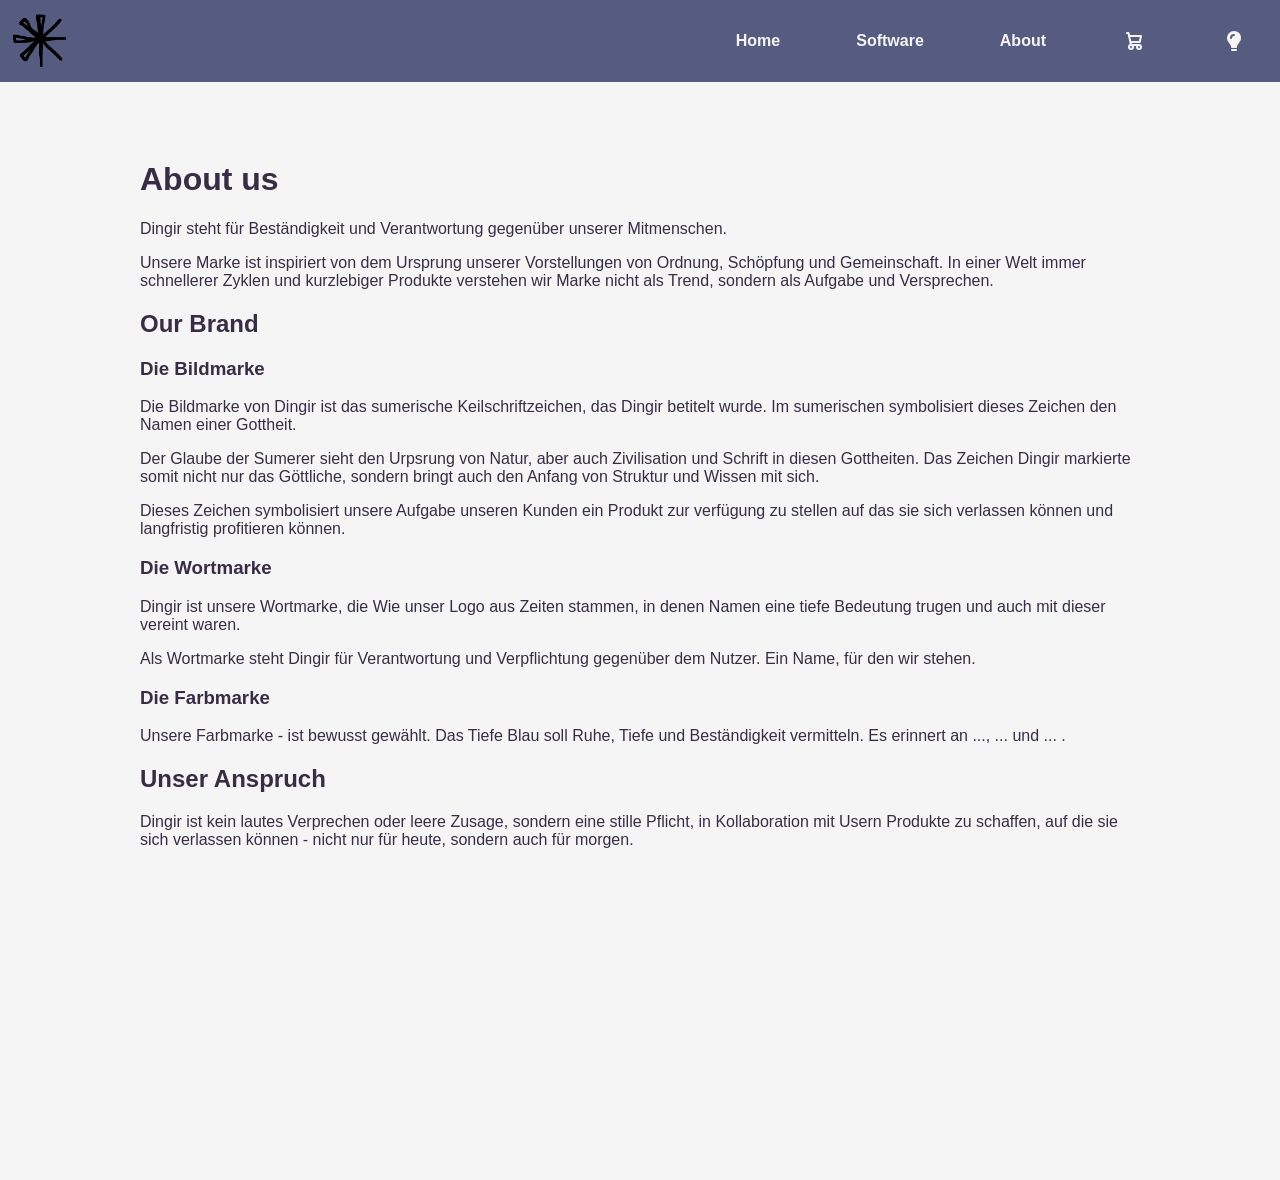
==== about.html @ 4e9492bd "Add files via upload" ====
<!DOCTYPE html>
<html lang="de">

<head>
    <link href="style.css" rel="stylesheet">
    <meta charset="UTF-8">
    <script src="ui.js"></script>
    <title>Software</title>
</head>

<body>
    <nav class="top-bar">
        <img class="logo" src="logo.png" alt="logo">

        <div class="buttons">
            <a href="./index.html" class="button">Home</a>
            <a href="./software.html" class="button"> Software </a>
            <a href="./about.html" class="button"> About </a>
            <a href="./basket.html" class="button">
                <svg class="w-6 h-6 text-gray-800 dark:text-white" aria-hidden="true" xmlns="http://www.w3.org/2000/svg" width="24" height="24" fill="none" viewBox="0 0 24 24">
                    <path stroke="currentColor" stroke-linecap="round" stroke-linejoin="round" stroke-width="2" d="M5 4h1.5L9 16m0 0h8m-8 0a2 2 0 1 0 0 4 2 2 0 0 0 0-4Zm8 0a2 2 0 1 0 0 4 2 2 0 0 0 0-4Zm-8.5-3h9.25L19 7H7.312"/>
                </svg>

            </a>
            <button class="button" id="mode">
                <span class="visually-hidden">Toggle dark mode</span>

                <svg class="w-6 h-6 text-gray-800 dark:text-white" aria-hidden="true" xmlns="http://www.w3.org/2000/svg" width="24" height="24" fill="currentColor" viewBox="0 0 24 24">
                    <path fill-rule="evenodd" d="M7.05 4.05A7 7 0 0 1 19 9c0 2.407-1.197 3.874-2.186 5.084l-.04.048C15.77 15.362 15 16.34 15 18a1 1 0 0 1-1 1h-4a1 1 0 0 1-1-1c0-1.612-.77-2.613-1.78-3.875l-.045-.056C6.193 12.842 5 11.352 5 9a7 7 0 0 1 2.05-4.95ZM9 21a1 1 0 0 1 1-1h4a1 1 0 1 1 0 2h-4a1 1 0 0 1-1-1Zm1.586-13.414A2 2 0 0 1 12 7a1 1 0 1 0 0-2 4 4 0 0 0-4 4 1 1 0 0 0 2 0 2 2 0 0 1 .586-1.414Z" clip-rule="evenodd"/>
                </svg>

            </button>

        </div>
    </nav>

<main>
    <h1>About us</h1>
    <p>Dingir steht für Beständigkeit und Verantwortung gegenüber unserer Mitmenschen. </p>
    <p>Unsere Marke ist inspiriert von dem Ursprung unserer Vorstellungen von Ordnung, Schöpfung und Gemeinschaft. In einer Welt immer schnellerer Zyklen und kurzlebiger Produkte verstehen wir Marke nicht als Trend, sondern als Aufgabe und Versprechen.</p>
    <h2>Our Brand</h2>
    <h3>Die Bildmarke</h3>
    <p>Die Bildmarke von Dingir ist das sumerische Keilschriftzeichen, das Dingir betitelt wurde. Im sumerischen symbolisiert dieses Zeichen den Namen einer Gottheit.</p>
    <p>Der Glaube der Sumerer sieht den Urpsrung von Natur, aber auch Zivilisation und Schrift in diesen Gottheiten. Das Zeichen Dingir markierte somit nicht nur das Göttliche, sondern bringt auch den Anfang von Struktur und Wissen mit sich.</p>
    <p>Dieses Zeichen symbolisiert unsere Aufgabe unseren Kunden ein Produkt zur verfügung zu stellen auf das sie sich verlassen können und langfristig profitieren können.</p>
    <h3>Die Wortmarke</h3>
    <p>Dingir ist unsere Wortmarke, die Wie unser Logo aus Zeiten stammen, in denen Namen eine tiefe Bedeutung trugen und auch mit dieser vereint waren.</p>
    <p>Als Wortmarke steht Dingir für Verantwortung und Verpflichtung gegenüber dem Nutzer. Ein Name, für den wir stehen.</p>
    <h3>Die Farbmarke</h3>
    <p>Unsere Farbmarke - ist bewusst gewählt. Das Tiefe Blau soll Ruhe, Tiefe und Beständigkeit vermitteln. Es erinnert an ..., ... und ... .</p>
    <h2>Unser Anspruch</h2>
    <p>Dingir ist kein lautes Verprechen oder leere Zusage, sondern eine stille Pflicht, in Kollaboration mit Usern Produkte zu schaffen, auf die sie sich verlassen können - nicht nur für heute, sondern auch für morgen.</p>

</main>

</body>

</html>
---- style.css ----
body {
    font-family:  Helvetica, sans-serif;
    height: 100%;
    min-height: 100vh;
    margin: 0;
    padding: 140px;
}

.top-bar {
    position : fixed;
    top: 0;
    left: 0;
    width: 100%;

    display: flex;
    align-items: center;
    justify-content: space-between;

    padding: 1px 1px;
    background-color: rgba(46, 54, 99, 0.8);
    backdrop-filter: blur(8px);
}

.preload * {
    transition: none !important;
}

body.dark-mode {
    background-color: #272a30;
    /*background-image: linear-gradient(170deg, #382d45 0%, #5f526e 100%);
    */color: whitesmoke;
    transition-duration: 2s;
}

body.light-mode {
    background-color: whitesmoke;
    color: #382d45;
    transition-duration: 2s;
}

footer.dark-mode {
    background-color: whitesmoke;
}

footer.light-mode {
    color: #382d45;
}

.logo {
    height: 80px;
}

.cookie-overlay {
    position: fixed;
    inset: 0;
    background: rgba(0,0,0,0.55);
    z-index: 9998;
}

.cookie-box {
    position: fixed;
    left: 50%;
    top: 50%;
    transform: translate(-50%, -50%);
    z-index: 9999;

    max-width: 520px;
    width: calc(100% - 2rem);
    padding: 1.25rem;
    border-radius: 16px;
    background: white;
}

/* Lock scrolling behind the popup */
html.modal-open,
body.modal-open {
    overflow: hidden;
}

.buttons {
    display: flex;
    justify-content: flex-end;
    gap: 16px;
    font-weight: bold;
    align-items: center;

    min-width: 160px;
    padding: 5px 5px;

    text-align: center;
}

.theme-icon { width: 24px; height: 24px; }
body.light-mode .icon-moon { display: none; }
body.dark-mode  .icon-sun  { display: none; }

#mode {
    width: 100%;
    height: 100%;
}

#mode svg {
    width: 24px;
    height: 24px;
}

a {
    text-decoration: none;
}
button {
    font-family: inherit;
    font-size: 100%;
    margin: 0;

}
.button{
    background-color: transparent;
    display: flex;
    gap: 12px;
    color: whitesmoke;
    font-family:  Helvetica;
    font-weight: bold;

    border: 6px;
    border-radius: 100px;
    padding: 3px 30px;
    transition-duration: 0.9s;

}

#software-button:hover {
}


.skip-link {
    position: absolute;
    top: -40px;
    left: 0;
    background: #000;
    color: #fff;
    padding: 8px;
    z-index: 100;
}
.skip-link:focus {
    top: 0;
}

.visually-hidden {
    position: absolute;
    width: 1px;
    height: 1px;
    overflow: hidden;
    clip: rect(0 0 0 0);
    white-space: nowrap;
}


.button:hover {
    background-color: whitesmoke; color: #272a30; transition-duration: 0.6s;
}

.bottom-bar {
    position: relative;
    top: 100vh;
    left: 0;
    width: 100%;

    display: flex;
    align-items: flex-start;
    justify-content: flex-start;
    padding: 20px 20px;
    gap: 15px;
    font-family:  Helvetica;
}
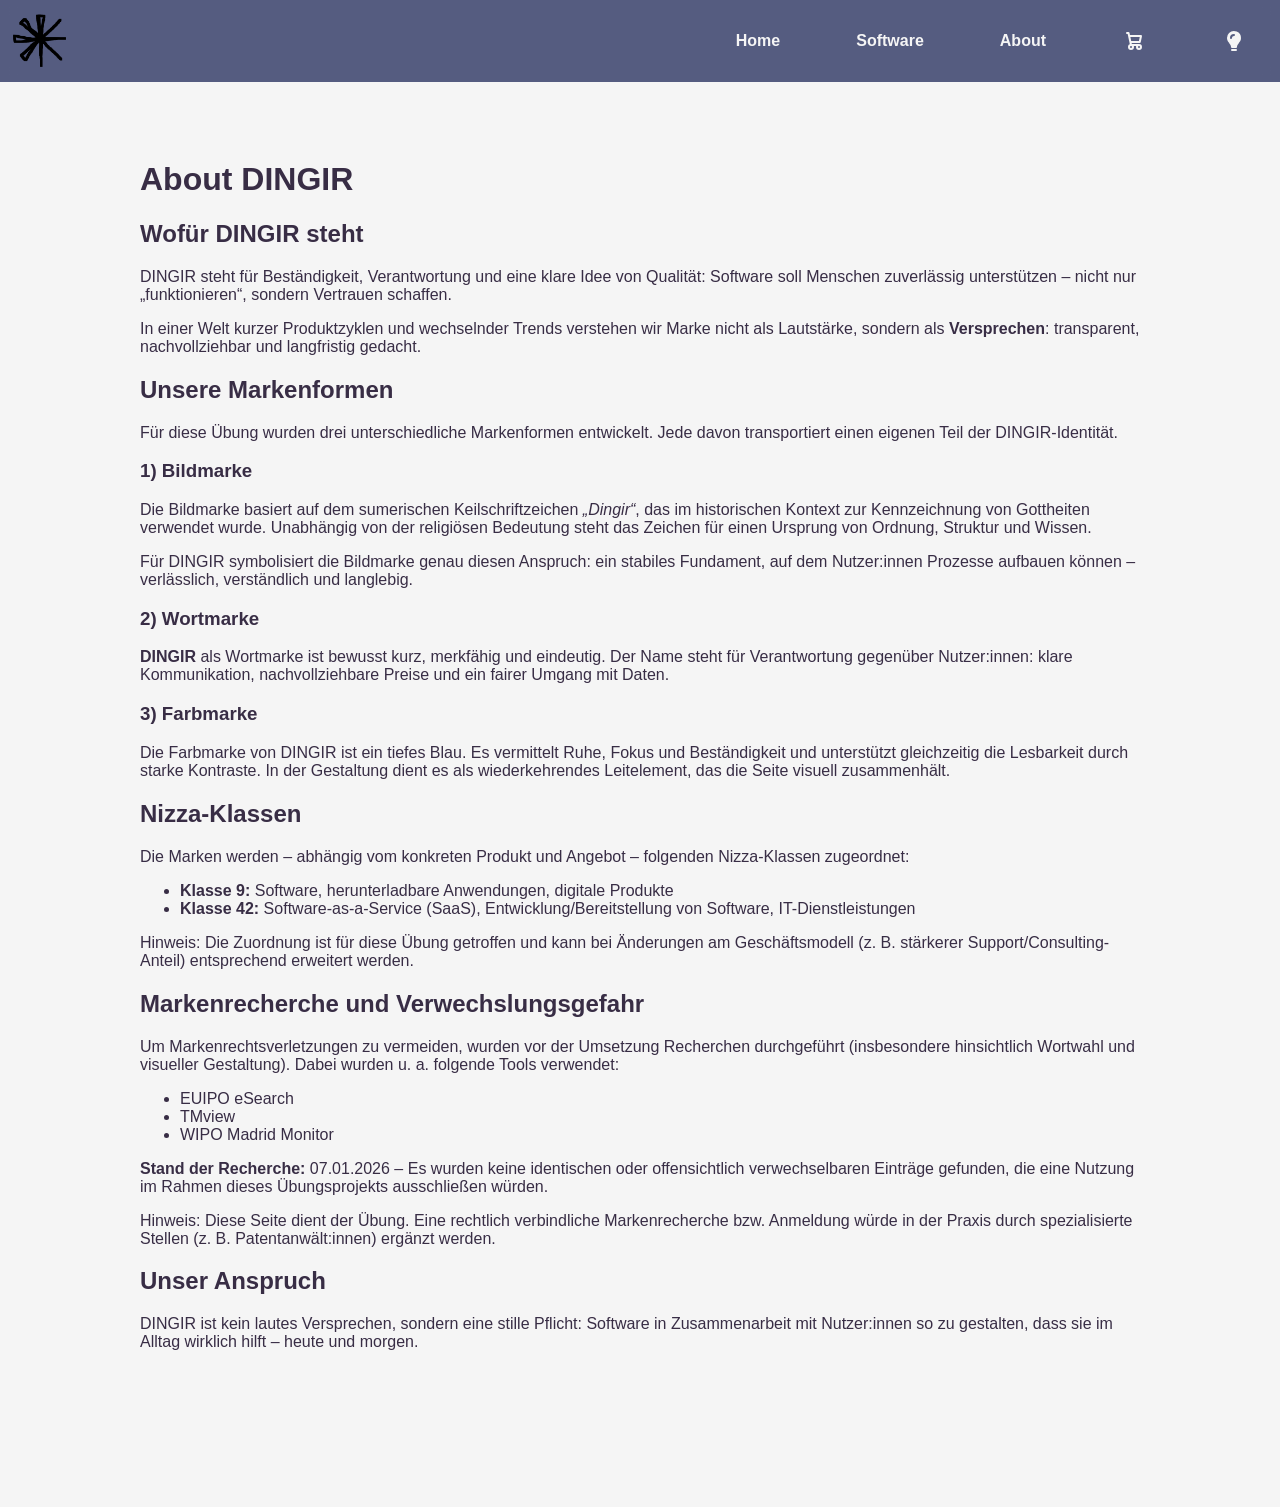
==== commit 9b7652e0: "updated most pages from old version implemented first attempt at cart logic" ====
--- a/about.html
+++ b/about.html
@@ -34,23 +34,96 @@
         </div>
     </nav>
 
-<main>
-    <h1>About us</h1>
-    <p>Dingir steht für Beständigkeit und Verantwortung gegenüber unserer Mitmenschen. </p>
-    <p>Unsere Marke ist inspiriert von dem Ursprung unserer Vorstellungen von Ordnung, Schöpfung und Gemeinschaft. In einer Welt immer schnellerer Zyklen und kurzlebiger Produkte verstehen wir Marke nicht als Trend, sondern als Aufgabe und Versprechen.</p>
-    <h2>Our Brand</h2>
-    <h3>Die Bildmarke</h3>
-    <p>Die Bildmarke von Dingir ist das sumerische Keilschriftzeichen, das Dingir betitelt wurde. Im sumerischen symbolisiert dieses Zeichen den Namen einer Gottheit.</p>
-    <p>Der Glaube der Sumerer sieht den Urpsrung von Natur, aber auch Zivilisation und Schrift in diesen Gottheiten. Das Zeichen Dingir markierte somit nicht nur das Göttliche, sondern bringt auch den Anfang von Struktur und Wissen mit sich.</p>
-    <p>Dieses Zeichen symbolisiert unsere Aufgabe unseren Kunden ein Produkt zur verfügung zu stellen auf das sie sich verlassen können und langfristig profitieren können.</p>
-    <h3>Die Wortmarke</h3>
-    <p>Dingir ist unsere Wortmarke, die Wie unser Logo aus Zeiten stammen, in denen Namen eine tiefe Bedeutung trugen und auch mit dieser vereint waren.</p>
-    <p>Als Wortmarke steht Dingir für Verantwortung und Verpflichtung gegenüber dem Nutzer. Ein Name, für den wir stehen.</p>
-    <h3>Die Farbmarke</h3>
-    <p>Unsere Farbmarke - ist bewusst gewählt. Das Tiefe Blau soll Ruhe, Tiefe und Beständigkeit vermitteln. Es erinnert an ..., ... und ... .</p>
-    <h2>Unser Anspruch</h2>
-    <p>Dingir ist kein lautes Verprechen oder leere Zusage, sondern eine stille Pflicht, in Kollaboration mit Usern Produkte zu schaffen, auf die sie sich verlassen können - nicht nur für heute, sondern auch für morgen.</p>
+    <main id="main-content">
+        <h1>About DINGIR</h1>
 
+        <section aria-labelledby="about-mission">
+            <h2 id="about-mission">Wofür DINGIR steht</h2>
+            <p>
+                DINGIR steht für Beständigkeit, Verantwortung und eine klare Idee von Qualität:
+                Software soll Menschen zuverlässig unterstützen – nicht nur „funktionieren“, sondern Vertrauen schaffen.
+            </p>
+            <p>
+                In einer Welt kurzer Produktzyklen und wechselnder Trends verstehen wir Marke nicht als Lautstärke,
+                sondern als <strong>Versprechen</strong>: transparent, nachvollziehbar und langfristig gedacht.
+            </p>
+        </section>
+
+        <section aria-labelledby="brand-forms">
+            <h2 id="brand-forms">Unsere Markenformen</h2>
+            <p>
+                Für diese Übung wurden drei unterschiedliche Markenformen entwickelt. Jede davon transportiert einen
+                eigenen Teil der DINGIR-Identität.
+            </p>
+
+            <h3>1) Bildmarke</h3>
+            <p>
+                Die Bildmarke basiert auf dem sumerischen Keilschriftzeichen <em>„Dingir“</em>, das im historischen Kontext
+                zur Kennzeichnung von Gottheiten verwendet wurde. Unabhängig von der religiösen Bedeutung steht das Zeichen
+                für einen Ursprung von Ordnung, Struktur und Wissen.
+            </p>
+            <p>
+                Für DINGIR symbolisiert die Bildmarke genau diesen Anspruch: ein stabiles Fundament, auf dem Nutzer:innen
+                Prozesse aufbauen können – verlässlich, verständlich und langlebig.
+            </p>
+
+            <h3>2) Wortmarke</h3>
+            <p>
+                <strong>DINGIR</strong> als Wortmarke ist bewusst kurz, merkfähig und eindeutig. Der Name steht für
+                Verantwortung gegenüber Nutzer:innen: klare Kommunikation, nachvollziehbare Preise und ein fairer Umgang mit Daten.
+            </p>
+
+            <h3>3) Farbmarke</h3>
+            <p>
+                Die Farbmarke von DINGIR ist ein tiefes Blau. Es vermittelt Ruhe, Fokus und Beständigkeit und unterstützt
+                gleichzeitig die Lesbarkeit durch starke Kontraste. In der Gestaltung dient es als wiederkehrendes Leitelement,
+                das die Seite visuell zusammenhält.
+            </p>
+        </section>
+
+        <section aria-labelledby="nizza">
+            <h2 id="nizza">Nizza-Klassen</h2>
+            <p>
+                Die Marken werden – abhängig vom konkreten Produkt und Angebot – folgenden Nizza-Klassen zugeordnet:
+            </p>
+            <ul>
+                <li><strong>Klasse 9:</strong> Software, herunterladbare Anwendungen, digitale Produkte</li>
+                <li><strong>Klasse 42:</strong> Software-as-a-Service (SaaS), Entwicklung/Bereitstellung von Software, IT-Dienstleistungen</li>
+            </ul>
+            <p>
+                Hinweis: Die Zuordnung ist für diese Übung getroffen und kann bei Änderungen am Geschäftsmodell (z. B. stärkerer Support/Consulting-Anteil)
+                entsprechend erweitert werden.
+            </p>
+        </section>
+
+        <section aria-labelledby="trademark-check">
+            <h2 id="trademark-check">Markenrecherche und Verwechslungsgefahr</h2>
+            <p>
+                Um Markenrechtsverletzungen zu vermeiden, wurden vor der Umsetzung Recherchen durchgeführt (insbesondere
+                hinsichtlich Wortwahl und visueller Gestaltung). Dabei wurden u. a. folgende Tools verwendet:
+            </p>
+            <ul>
+                <li>EUIPO eSearch</li>
+                <li>TMview</li>
+                <li>WIPO Madrid Monitor</li>
+            </ul>
+            <p>
+                <strong>Stand der Recherche:</strong> 07.01.2026 – Es wurden keine identischen oder offensichtlich verwechselbaren
+                Einträge gefunden, die eine Nutzung im Rahmen dieses Übungsprojekts ausschließen würden.
+            </p>
+            <p>
+                Hinweis: Diese Seite dient der Übung. Eine rechtlich verbindliche Markenrecherche bzw. Anmeldung würde in der Praxis
+                durch spezialisierte Stellen (z. B. Patentanwält:innen) ergänzt werden.
+            </p>
+        </section>
+
+        <section aria-labelledby="claim">
+            <h2 id="claim">Unser Anspruch</h2>
+            <p>
+                DINGIR ist kein lautes Versprechen, sondern eine stille Pflicht: Software in Zusammenarbeit mit Nutzer:innen so zu gestalten,
+                dass sie im Alltag wirklich hilft – heute und morgen.
+            </p>
+        </section>
 </main>
 
 </body>
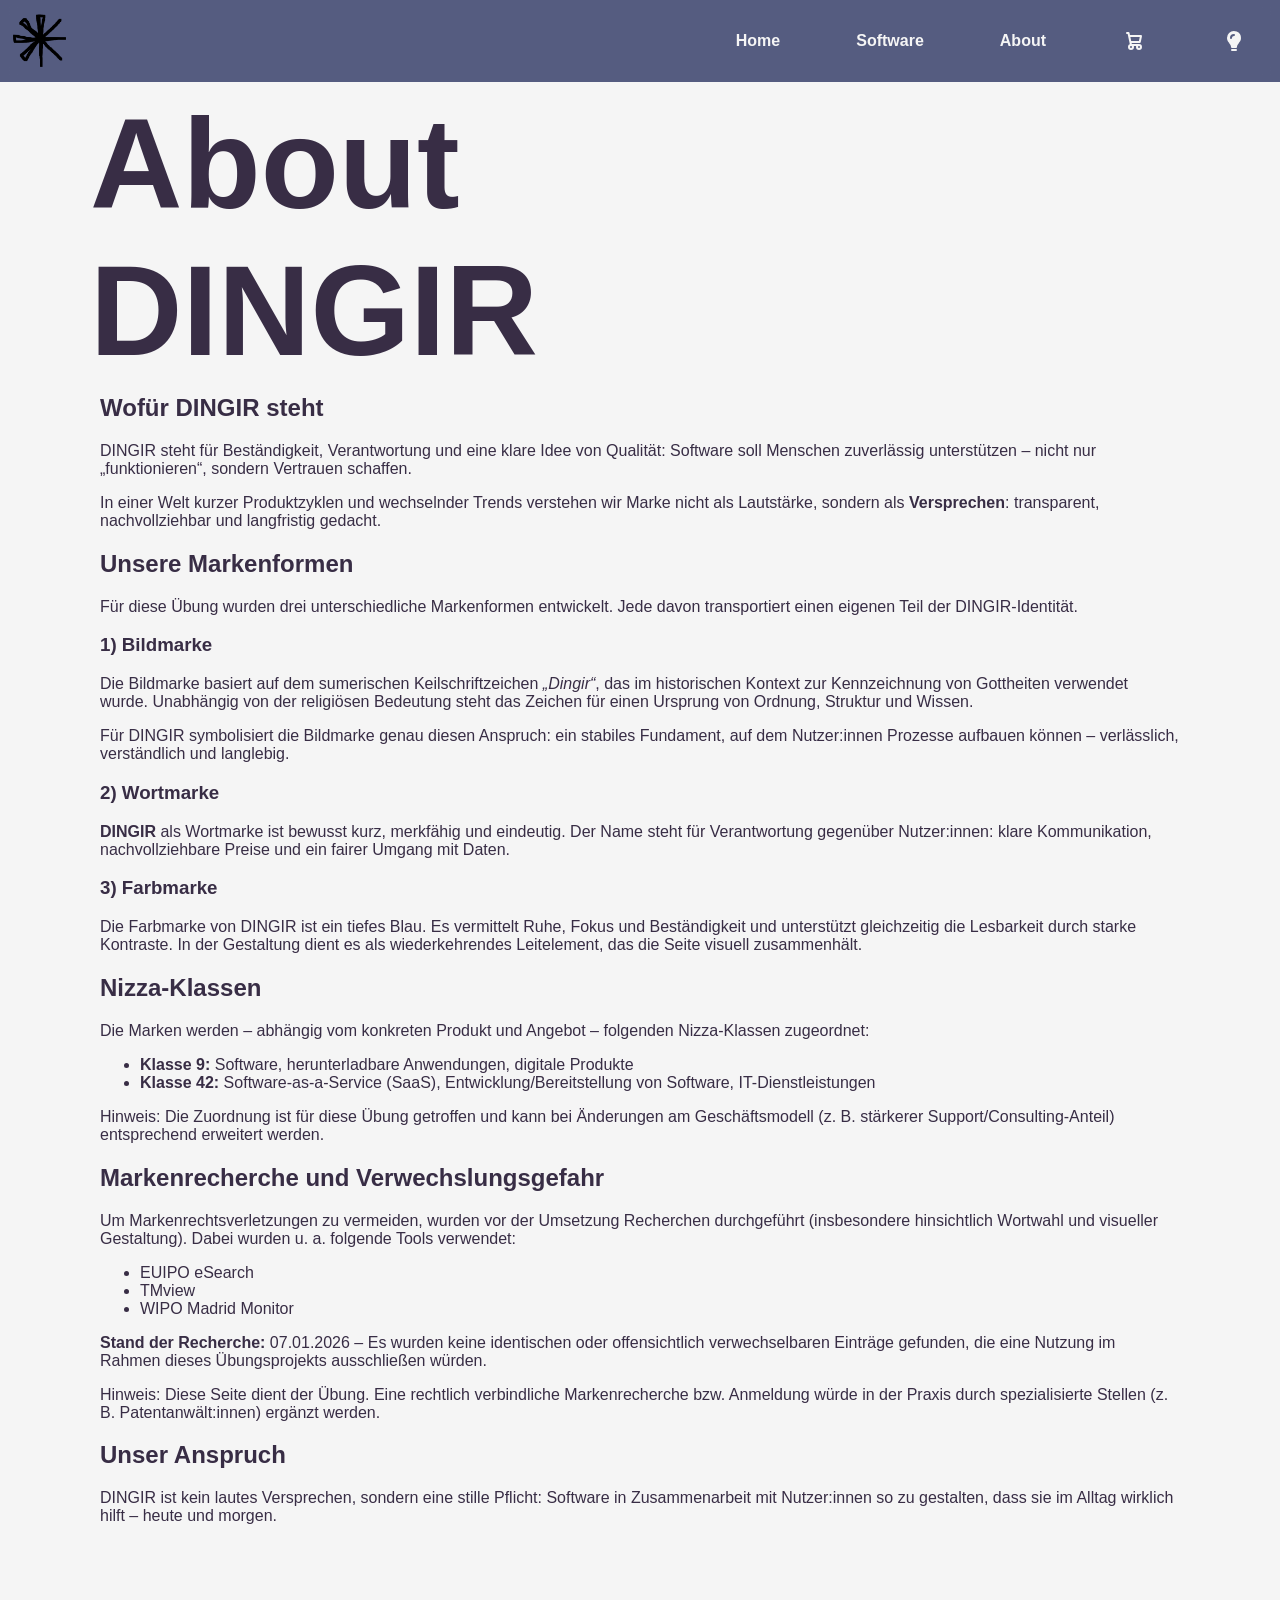
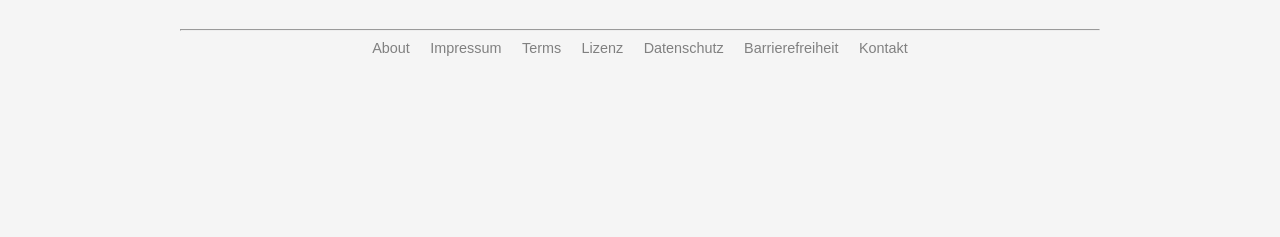
==== commit 4351151c: "new update fixed lots of small things and also updated styling slightly" ====
--- a/about.html
+++ b/about.html
@@ -126,6 +126,19 @@
         </section>
 </main>
 
+    <footer class="bottom-bar">
+        <hr>
+        <nav aria-label="Footer Navigation">
+            <a class='links' href="./about.html">About</a>
+            <a class='links' href="./impressum.html">Impressum</a>
+            <a class='links' href="./terms.html">Terms</a>
+            <a class='links' href="./licence.html">Lizenz</a>
+            <a class='links' href="./privacy.html">Datenschutz</a>
+            <a class='links' href="./accessibility.html">Barrierefreiheit</a>
+            <a class="links" href="./contact.html">Kontakt</a>
+        </nav>
+    </footer>
+
 </body>
 
 </html>
--- a/style.css
+++ b/style.css
@@ -1,13 +1,25 @@
 body {
-    font-family:  Helvetica, sans-serif;
+    font-family: Helvetica, sans-serif;
     height: 100%;
     min-height: 100vh;
     margin: 0;
-    padding: 140px;
+    display: flex;
+    flex-direction: column;
+    padding: 100px;
+}
+
+h1{
+    font-size: 8em;
+    width: 20px;
+    margin: -10px;
+}
+
+main {
+    flex: 1;
 }
 
 .top-bar {
-    position : fixed;
+    position: fixed;
     top: 0;
     left: 0;
     width: 100%;
@@ -27,8 +39,8 @@
 
 body.dark-mode {
     background-color: #272a30;
-    /*background-image: linear-gradient(170deg, #382d45 0%, #5f526e 100%);
-    */color: whitesmoke;
+
+    color: whitesmoke;
     transition-duration: 2s;
 }
 
@@ -45,6 +57,19 @@
 footer.light-mode {
     color: #382d45;
 }
+
+.light-mode .bottom-bar {
+    background-color: whitesmoke;
+    color: #382d45;
+    transition-duration: 2s;
+}
+
+.dark-mode .bottom-bar {
+    background-color: #272a30;
+    color: whitesmoke;
+    transition-duration: 2s;
+}
+
 
 .logo {
     height: 80px;
@@ -53,7 +78,7 @@
 .cookie-overlay {
     position: fixed;
     inset: 0;
-    background: rgba(0,0,0,0.55);
+    background: rgba(0, 0, 0, 0.55);
     z-index: 9998;
 }
 
@@ -90,9 +115,6 @@
     text-align: center;
 }
 
-.theme-icon { width: 24px; height: 24px; }
-body.light-mode .icon-moon { display: none; }
-body.dark-mode  .icon-sun  { display: none; }
 
 #mode {
     width: 100%;
@@ -107,18 +129,20 @@
 a {
     text-decoration: none;
 }
+
 button {
     font-family: inherit;
     font-size: 100%;
     margin: 0;
 
 }
-.button{
+
+.button {
     background-color: transparent;
     display: flex;
     gap: 12px;
     color: whitesmoke;
-    font-family:  Helvetica;
+    font-family: Helvetica;
     font-weight: bold;
 
     border: 6px;
@@ -128,7 +152,26 @@
 
 }
 
-#software-button:hover {
+.button-free {
+    background-color: rgba(46, 54, 99, 0.7);
+    display: table;
+    gap: 12px;
+    color: whitesmoke;
+    font-family: Helvetica;
+    font-weight: bold;
+
+    border: 6px;
+    border-radius: 100px;
+    padding: 3px 20px;
+    transition-duration: 0.9s;
+    margin-bottom: 4px
+
+}
+
+.button-free:hover {
+    background-color: whitesmoke;
+    color: rgba(46, 54, 99, 1);
+    transition-duration: 0.6s;
 }
 
 
@@ -141,6 +184,7 @@
     padding: 8px;
     z-index: 100;
 }
+
 .skip-link:focus {
     top: 0;
 }
@@ -156,20 +200,87 @@
 
 
 .button:hover {
-    background-color: whitesmoke; color: #272a30; transition-duration: 0.6s;
+    background-color: whitesmoke;
+    color: #272a30;
+    transition-duration: 0.6s;
 }
 
 .bottom-bar {
-    position: relative;
-    top: 100vh;
-    left: 0;
+    padding: 5rem;
+    text-align: center;
+}
+
+.bottom-bar .links {
+    color: gray;
+    text-decoration: none;
+    margin: 8px;
+    font-size: 90%;
+}
+
+.bottom-bar .links:hover,
+.bottom-bar .links:focus-visible {
+    color: lightgray;
+    text-decoration: underline;
+}
+
+.mail {
+    color: white;
+    text-decoration: none;
+}
+
+.dark-mode .mail {
+    color: white;
+    transition-duration: 2s;
+
+}
+
+.light-mode .mail {
+    color: rgba(46, 54, 99, 1);
+    transition-duration: 2s;
+}
+
+.mail:hover {
+    color: lightblue;
+    transition-duration: 0.1s;
+}
+
+.newsletter{
+    border-radius: 18px;
+    backdrop-filter: blur(10px);
+    padding: 1.5rem;
+    margin: 1.5rem 0;
+}
+
+
+
+.newsletter-form{
+    display: grid;
+    gap: 0.75rem;
+    max-width: 520px;
+}
+
+.newsletter-form label {
+    font-weight: 600;
+    font-size: 0.9rem;
+    color: var(--text);
+}
+.newsletter-form input,
+.newsletter-form textarea {
     width: 100%;
-
-    display: flex;
-    align-items: flex-start;
-    justify-content: flex-start;
-    padding: 20px 20px;
-    gap: 15px;
-    font-family:  Helvetica;
-}
-
+    padding: 0.65rem 0.8rem;
+
+    border-radius: 12px;
+    border: 1px solid var(--border);
+    background: rgba(255,255,255,0.06);
+
+    color: var(--text);
+    font-size: 0.95rem;
+    line-height: 1.4;
+
+    transition:
+            border-color 0.15s ease,
+            background-color 0.15s ease,
+            box-shadow 0.15s ease;
+}
+
+
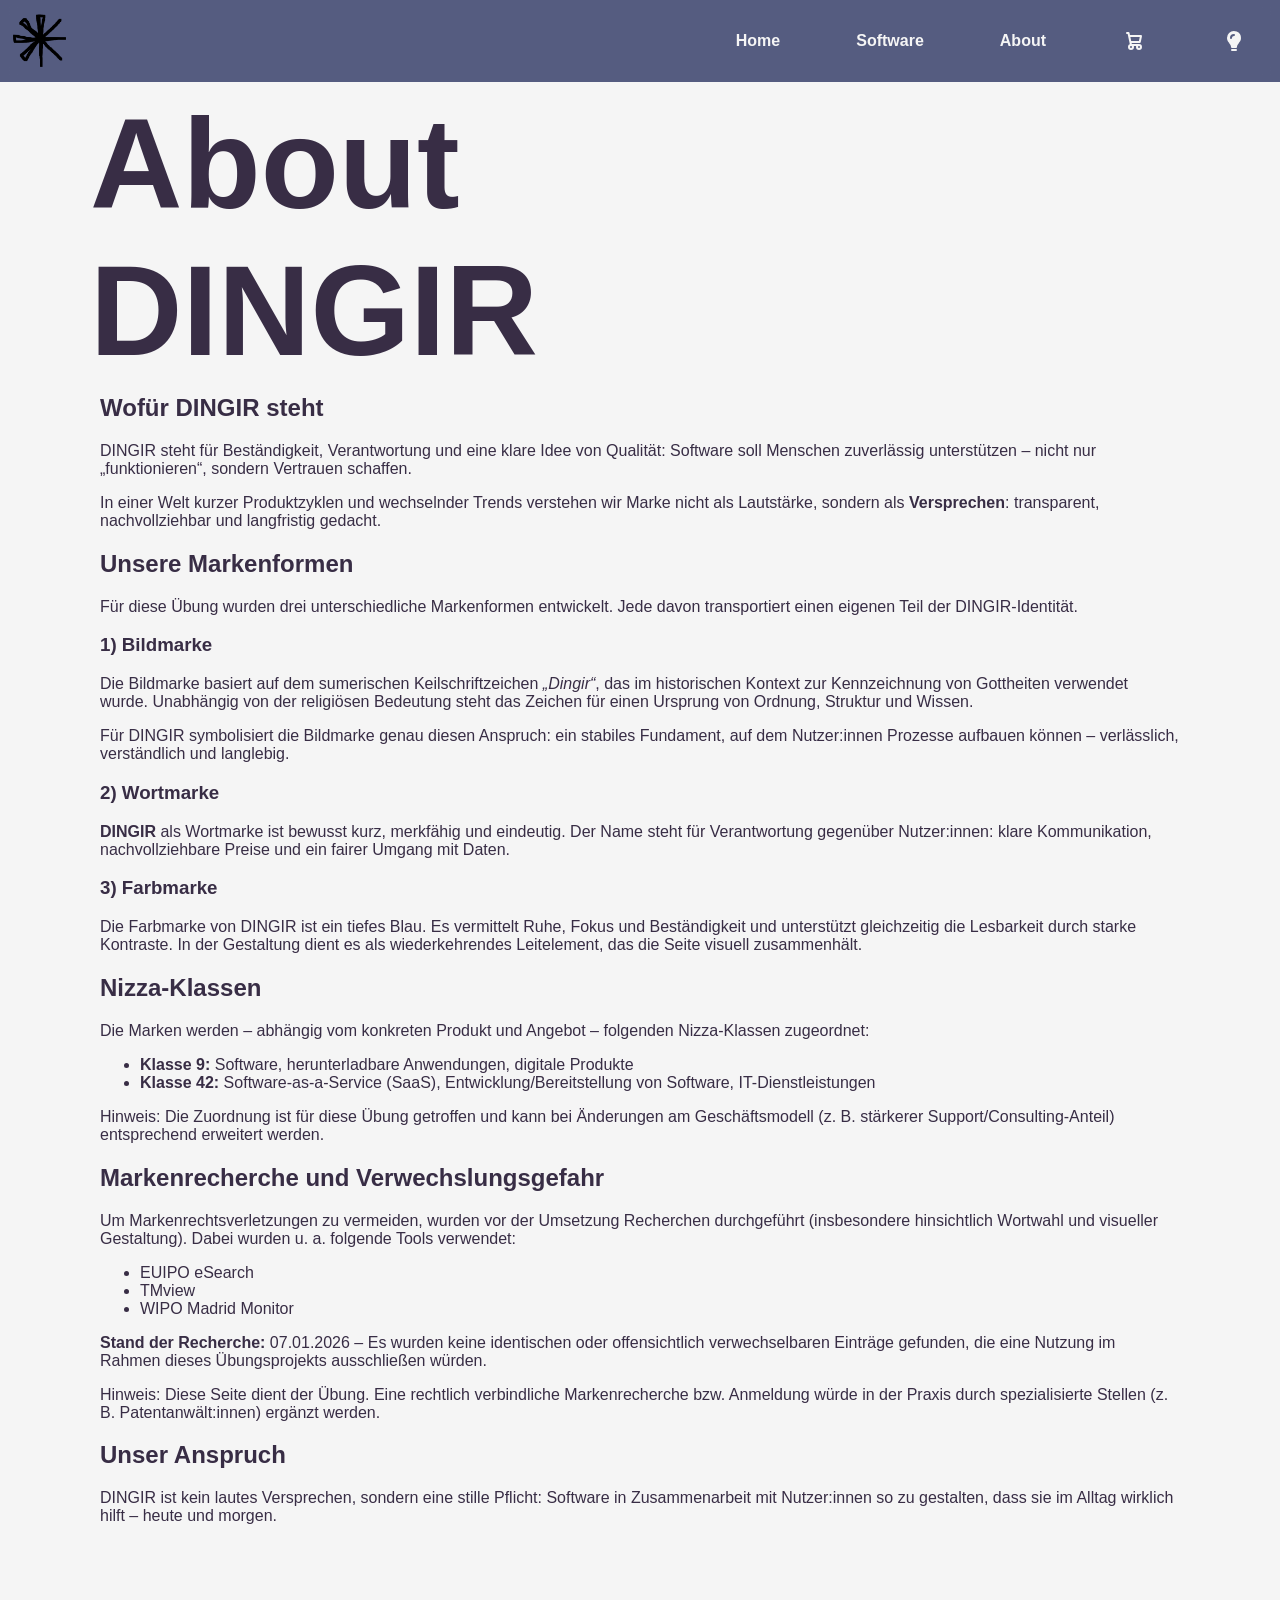
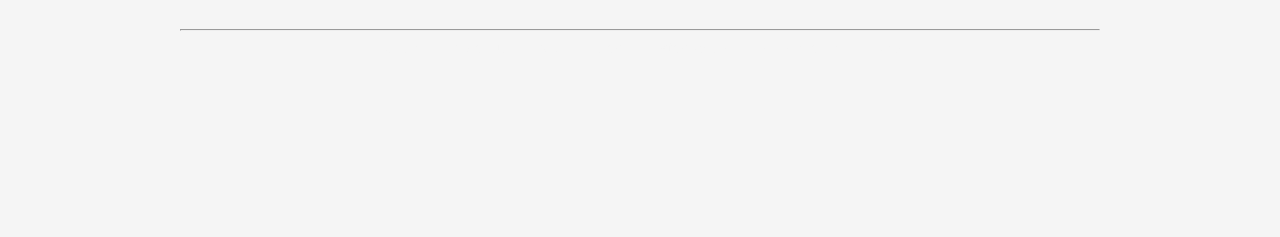
==== commit 19f74dda: "slight contrast adjustments" ====
--- a/about.html
+++ b/about.html
@@ -129,12 +129,12 @@
     <footer class="bottom-bar">
         <hr>
         <nav aria-label="Footer Navigation">
-            <a class='links' href="./about.html">About</a>
-            <a class='links' href="./impressum.html">Impressum</a>
-            <a class='links' href="./terms.html">Terms</a>
-            <a class='links' href="./licence.html">Lizenz</a>
-            <a class='links' href="./privacy.html">Datenschutz</a>
-            <a class='links' href="./accessibility.html">Barrierefreiheit</a>
+            <a class="links" href="./about.html">Über uns</a>
+            <a class="links" href="./impressum.html">Impressum</a>
+            <a class="links" href="./terms.html">AGB</a>
+            <a class="links" href="./licence.html">Lizenz</a>
+            <a class="links" href="./privacy.html">Datenschutz</a>
+            <a class="links" href="./accessibility.html">Barrierefreiheit</a>
             <a class="links" href="./contact.html">Kontakt</a>
         </nav>
     </footer>
--- a/style.css
+++ b/style.css
@@ -48,14 +48,6 @@
     background-color: whitesmoke;
     color: #382d45;
     transition-duration: 2s;
-}
-
-footer.dark-mode {
-    background-color: whitesmoke;
-}
-
-footer.light-mode {
-    color: #382d45;
 }
 
 .light-mode .bottom-bar {
@@ -94,6 +86,7 @@
     padding: 1.25rem;
     border-radius: 16px;
     background: white;
+    color: #382d45;
 }
 
 /* Lock scrolling behind the popup */
@@ -211,7 +204,7 @@
 }
 
 .bottom-bar .links {
-    color: gray;
+    color: whitesmoke;
     text-decoration: none;
     margin: 8px;
     font-size: 90%;
@@ -219,7 +212,7 @@
 
 .bottom-bar .links:hover,
 .bottom-bar .links:focus-visible {
-    color: lightgray;
+    color: cadetblue;
     text-decoration: underline;
 }
 
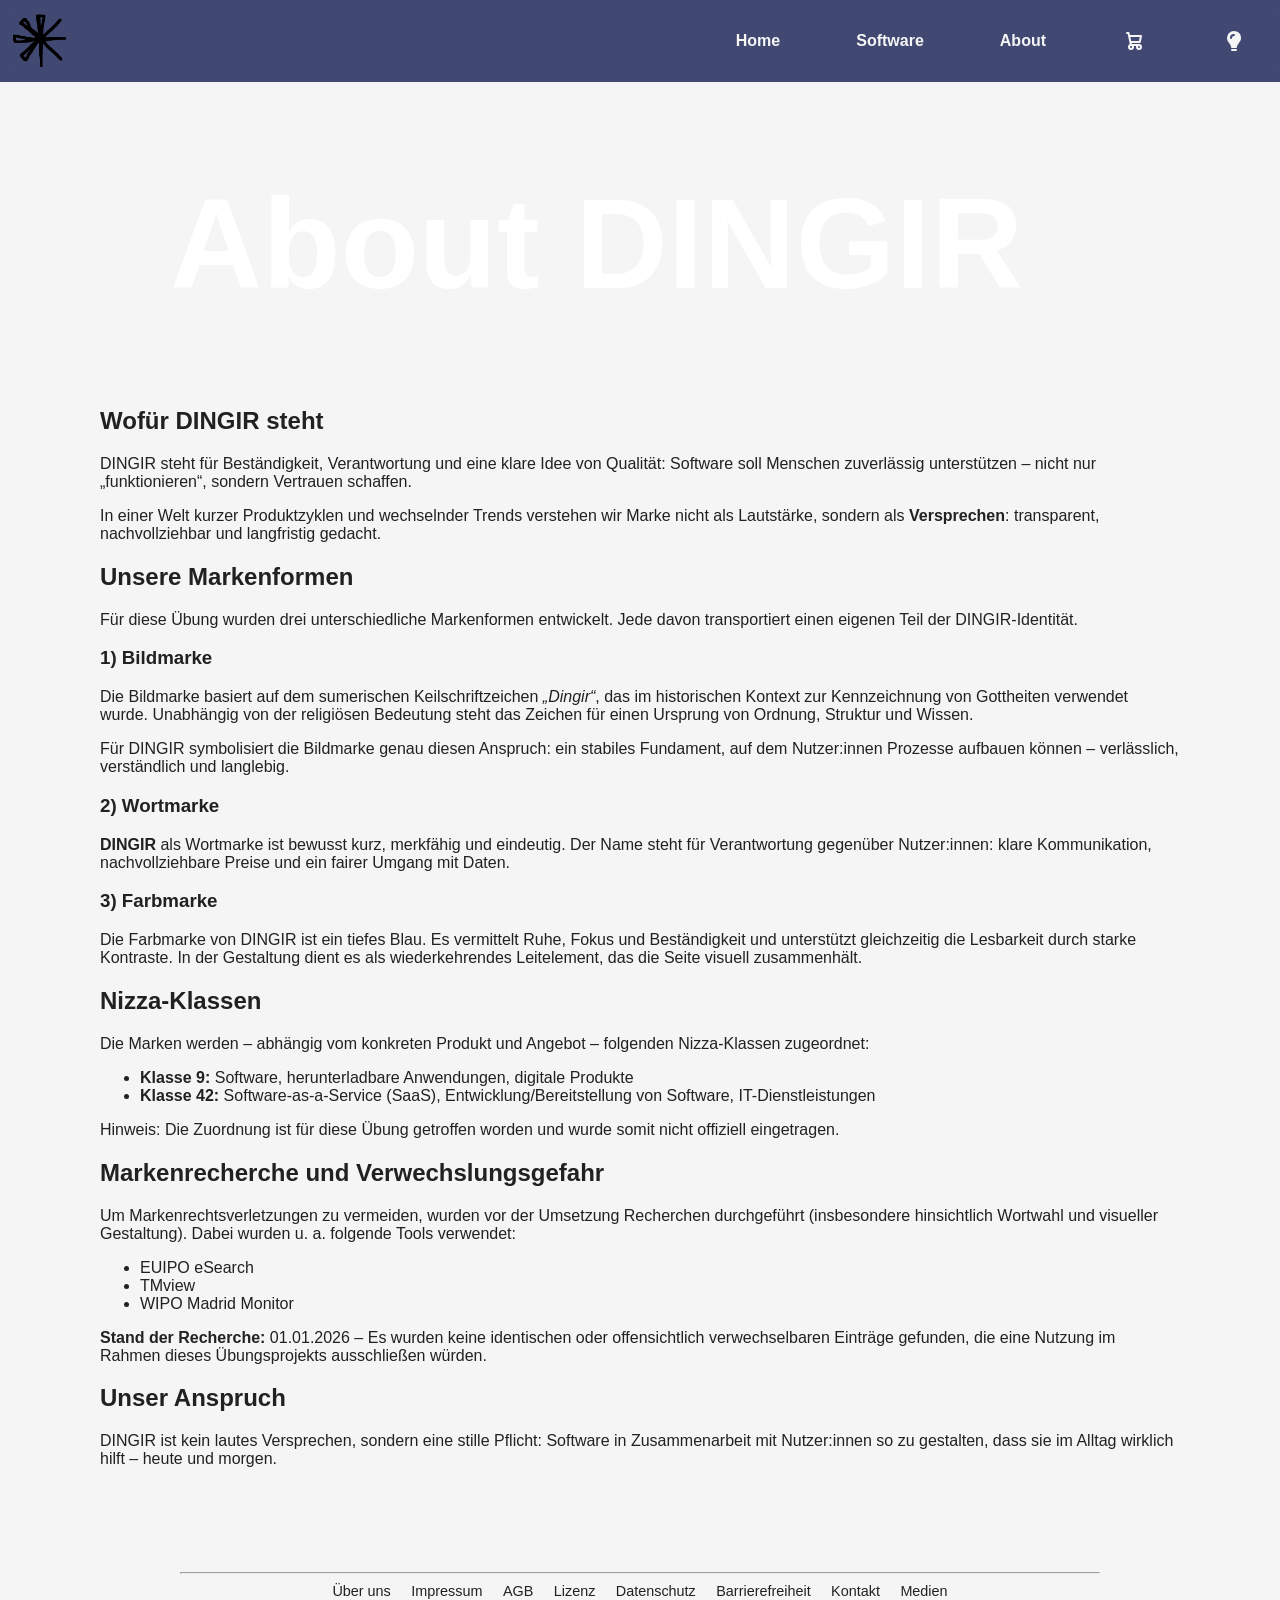
==== commit 56e1b97f: "slight contrast adjustments" ====
--- a/about.html
+++ b/about.html
@@ -35,8 +35,10 @@
     </nav>
 
     <main id="main-content">
-        <h1>About DINGIR</h1>
 
+        <h1 class="hero-title2">
+            About DINGIR
+        </h1>
         <section aria-labelledby="about-mission">
             <h2 id="about-mission">Wofür DINGIR steht</h2>
             <p>
@@ -91,8 +93,7 @@
                 <li><strong>Klasse 42:</strong> Software-as-a-Service (SaaS), Entwicklung/Bereitstellung von Software, IT-Dienstleistungen</li>
             </ul>
             <p>
-                Hinweis: Die Zuordnung ist für diese Übung getroffen und kann bei Änderungen am Geschäftsmodell (z. B. stärkerer Support/Consulting-Anteil)
-                entsprechend erweitert werden.
+                Hinweis: Die Zuordnung ist für diese Übung getroffen worden und wurde somit nicht offiziell eingetragen.
             </p>
         </section>
 
@@ -108,12 +109,8 @@
                 <li>WIPO Madrid Monitor</li>
             </ul>
             <p>
-                <strong>Stand der Recherche:</strong> 07.01.2026 – Es wurden keine identischen oder offensichtlich verwechselbaren
+                <strong>Stand der Recherche:</strong> 01.01.2026 – Es wurden keine identischen oder offensichtlich verwechselbaren
                 Einträge gefunden, die eine Nutzung im Rahmen dieses Übungsprojekts ausschließen würden.
-            </p>
-            <p>
-                Hinweis: Diese Seite dient der Übung. Eine rechtlich verbindliche Markenrecherche bzw. Anmeldung würde in der Praxis
-                durch spezialisierte Stellen (z. B. Patentanwält:innen) ergänzt werden.
             </p>
         </section>
 
@@ -136,6 +133,7 @@
             <a class="links" href="./privacy.html">Datenschutz</a>
             <a class="links" href="./accessibility.html">Barrierefreiheit</a>
             <a class="links" href="./contact.html">Kontakt</a>
+            <a class="links" href="./medien.html">Medien</a>
         </nav>
     </footer>
 
--- a/style.css
+++ b/style.css
@@ -29,7 +29,7 @@
     justify-content: space-between;
 
     padding: 1px 1px;
-    background-color: rgba(46, 54, 99, 0.8);
+    background-color: rgba(46, 54, 99, 0.9);
     backdrop-filter: blur(8px);
 }
 
@@ -46,17 +46,17 @@
 
 body.light-mode {
     background-color: whitesmoke;
-    color: #382d45;
-    transition-duration: 2s;
-}
-
-.light-mode .bottom-bar {
-    background-color: whitesmoke;
-    color: #382d45;
-    transition-duration: 2s;
-}
-
-.dark-mode .bottom-bar {
+    color: rgba(10,10,10,0.9);
+    transition-duration: 2s;
+}
+
+.light-mode .bottom-bar .links{
+    background-color: whitesmoke;
+    color: rgba(10,10,10,0.9);
+    transition-duration: 2s;
+}
+
+.dark-mode .bottom-bar .links{
     background-color: #272a30;
     color: whitesmoke;
     transition-duration: 2s;
@@ -146,27 +146,40 @@
 }
 
 .button-free {
-    background-color: rgba(46, 54, 99, 0.7);
-    display: table;
+    display: inline-flex;
     gap: 12px;
-    color: whitesmoke;
-    font-family: Helvetica;
     font-weight: bold;
 
-    border: 6px;
     border-radius: 100px;
     padding: 3px 20px;
-    transition-duration: 0.9s;
-    margin-bottom: 4px
-
-}
-
-.button-free:hover {
+    margin-bottom: 4px;
+
+    transition: background-color 0.6s ease, color 0.6s ease;
+}
+
+
+.light-mode .button-free {
+    background-color: rgba(46, 54, 99, 0.9);
+    color: whitesmoke;
+    transition-duration: 2s;
+}
+
+
+.light-mode .button-free:hover {
     background-color: whitesmoke;
     color: rgba(46, 54, 99, 1);
-    transition-duration: 0.6s;
-}
-
+}
+
+.dark-mode .button-free {
+    background-color: whitesmoke;
+    color: #382d45;
+    transition-duration: 2s;
+}
+
+.dark-mode .button-free:hover {
+    background-color: rgba(46, 54, 99, 0.7);
+    color: whitesmoke;
+}
 
 .skip-link {
     position: absolute;
@@ -204,7 +217,6 @@
 }
 
 .bottom-bar .links {
-    color: whitesmoke;
     text-decoration: none;
     margin: 8px;
     font-size: 90%;
@@ -276,4 +288,63 @@
             box-shadow 0.15s ease;
 }
 
-
+.hero-title{
+    position: relative;
+    display: block;
+    width: 100%;
+    padding: 5rem 5rem;
+    color: white;
+    overflow: hidden;
+}
+
+.hero-title::before{
+    content:"";
+    position:absolute;
+    inset:0;
+    background: url("scott-rodgerson-z0MDyylvY1k-unsplash.jpg") center / cover no-repeat;
+    transform: scaleX(-1);
+    filter: grayscale(100%);
+    z-index:-1;
+}
+
+.hero-title2{
+    position: relative;
+    display: block;
+    width: 100%;
+    padding: 5rem 5rem;
+    color: white;
+    overflow: hidden;
+}
+
+.hero-title2::before{
+    content:"";
+    position:absolute;
+    inset:0;
+    background: url("scott-rodgerson-z0MDyylvY1k-unsplash.jpg") center / cover no-repeat;
+    transform: scaleX(-2);
+    filter: grayscale(100%);
+    z-index:-1;
+}
+.hero-title3{
+    position: relative;
+    display: block;
+    width: 100%;
+    padding: 5rem 5rem;
+    color: white;
+    overflow: hidden;
+}
+
+.hero-title3::before{
+    content:"";
+    position:absolute;
+    inset:0;
+    background: url("nicholas-santoianni-lzRlEIeNo70-unsplash.jpg") center / cover no-repeat;
+    transform: scaleX(1);
+    filter: grayscale(100%);
+    z-index:-1;
+}
+
+
+
+
+
